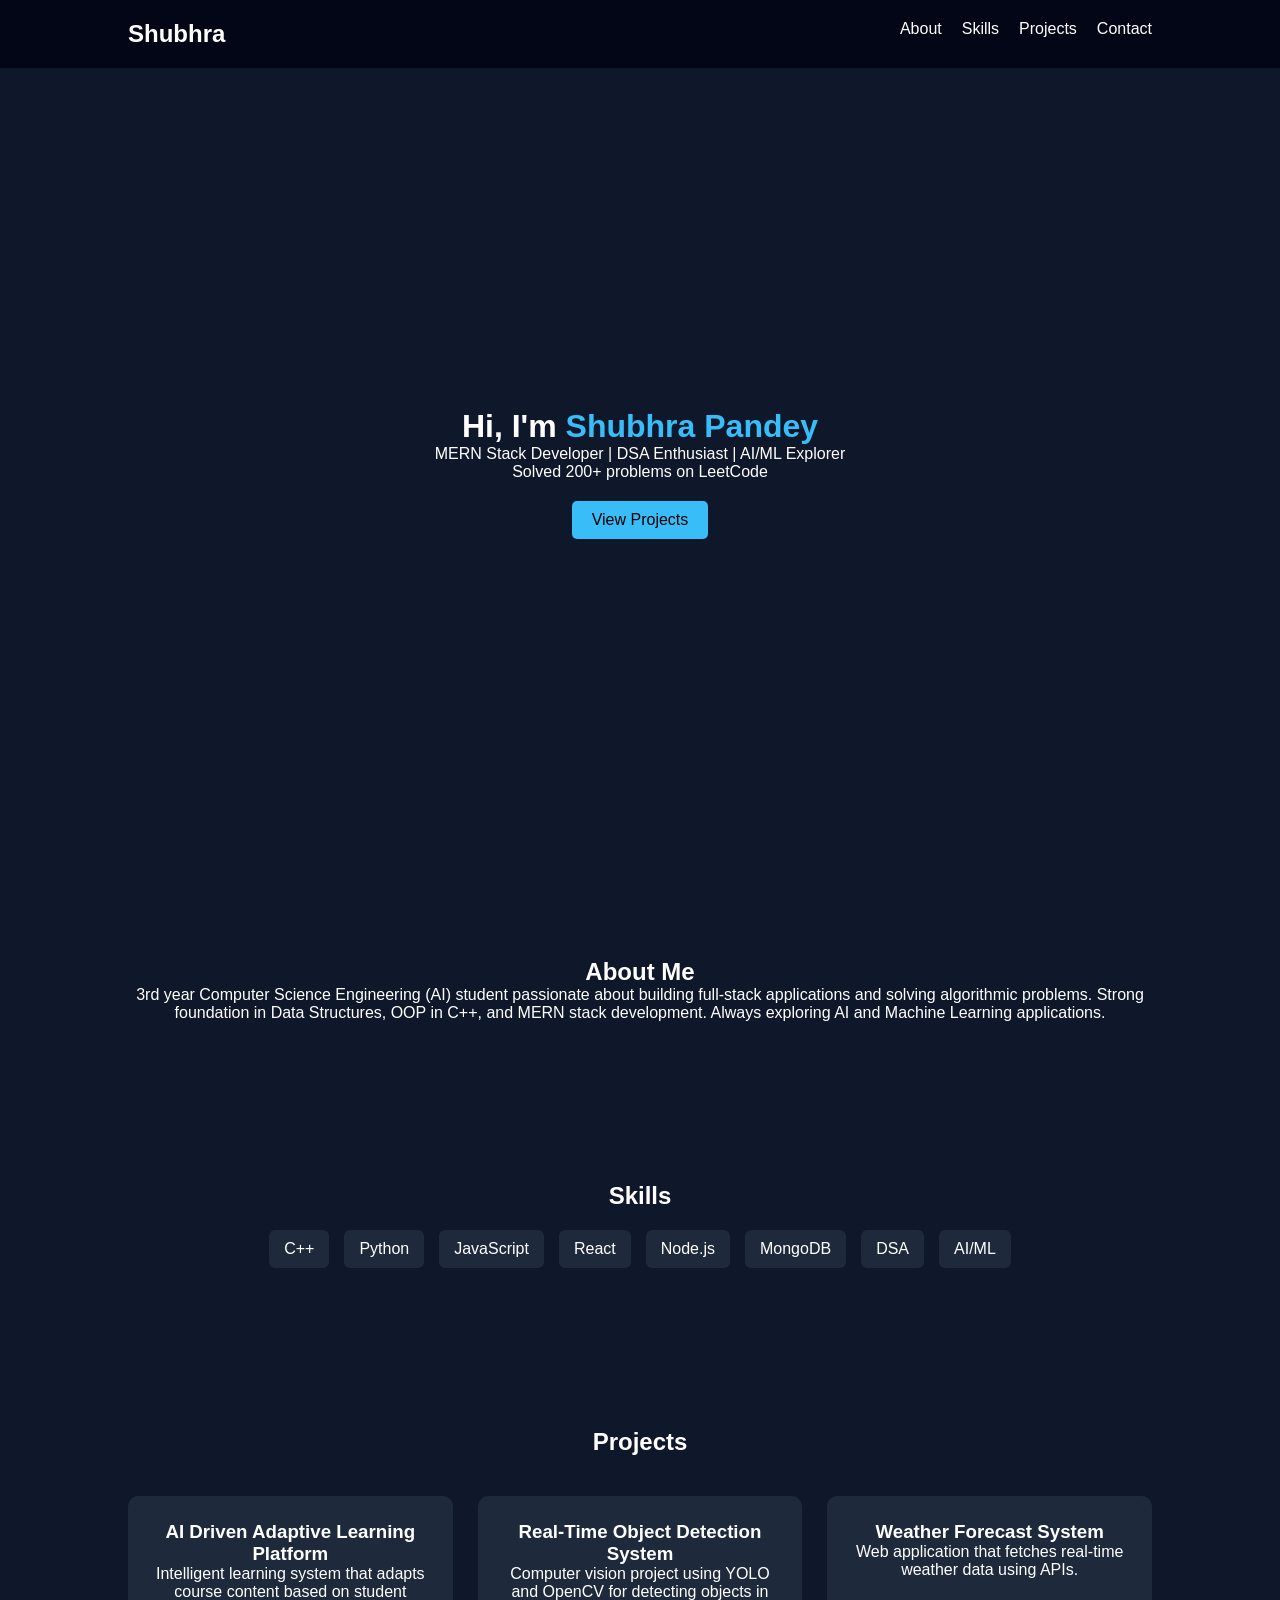
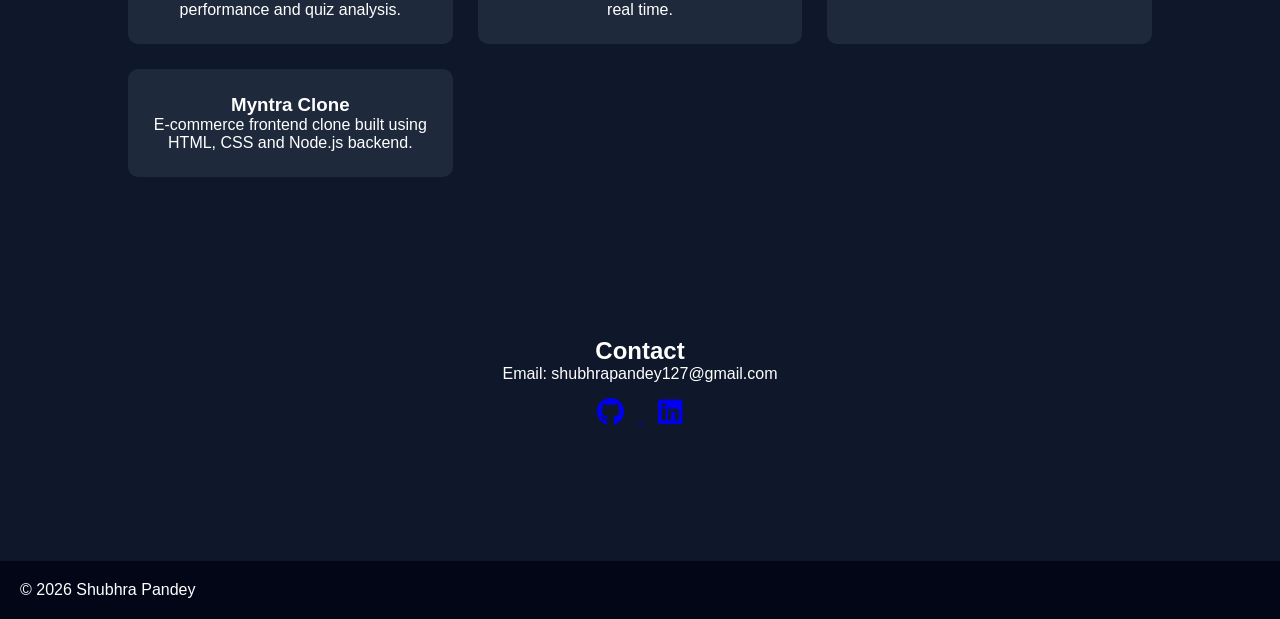
==== index.html @ e40221e8 "Initial portfolio commit" ====
<!DOCTYPE html>
<html lang="en">

<head>

<meta charset="UTF-8">
<meta name="viewport" content="width=device-width, initial-scale=1.0">

<title>Shubhra Pandey | Portfolio</title>

<link rel="stylesheet" href="style.css">

<link rel="stylesheet"
href="https://cdnjs.cloudflare.com/ajax/libs/font-awesome/6.5.0/css/all.min.css">

</head>

<body>

<nav>
<h2 class="logo">Shubhra</h2>

<ul>
<li><a href="#about">About</a></li>
<li><a href="#skills">Skills</a></li>
<li><a href="#projects">Projects</a></li>
<li><a href="#contact">Contact</a></li>
</ul>

</nav>

<header class="hero">

<h1>Hi, I'm <span>Shubhra Pandey</span></h1>

<p>MERN Stack Developer | DSA Enthusiast | AI/ML Explorer</p>

<p>Solved 200+ problems on LeetCode</p>

<a class="btn" href="#projects">View Projects</a>

</header>

<section id="about">

<h2>About Me</h2>

<p>

3rd year Computer Science Engineering (AI) student passionate about
building full-stack applications and solving algorithmic problems.

Strong foundation in Data Structures, OOP in C++, and MERN stack
development. Always exploring AI and Machine Learning applications.

</p>

</section>

<section id="skills">

<h2>Skills</h2>

<div class="skills">

<span>C++</span>
<span>Python</span>
<span>JavaScript</span>
<span>React</span>
<span>Node.js</span>
<span>MongoDB</span>
<span>DSA</span>
<span>AI/ML</span>

</div>

</section>

<section id="projects">

<h2>Projects</h2>

<div class="projects">

<div class="card">

<h3>AI Driven Adaptive Learning Platform</h3>

<p>

Intelligent learning system that adapts course content based on
student performance and quiz analysis.

</p>

</div>

<div class="card">

<h3>Real-Time Object Detection System</h3>

<p>

Computer vision project using YOLO and OpenCV for detecting
objects in real time.

</p>

</div>

<div class="card">

<h3>Weather Forecast System</h3>

<p>

Web application that fetches real-time weather data using APIs.

</p>

</div>

<div class="card">

<h3>Myntra Clone</h3>

<p>

E-commerce frontend clone built using HTML, CSS and Node.js backend.

</p>

</div>

</div>

</section>

<section id="contact">

<h2>Contact</h2>

<p>Email: shubhrapandey127@gmail.com</p>

<div class="icons">

<a href="https://github.com/shubhra-0108">
<i class="fab fa-github"></i>
</a>

<a href="https://www.linkedin.com/in/shubhra-pandey-0605382a3">
<i class="fab fa-linkedin"></i>
</a>

</div>

</section>

<footer>

<p>© 2026 Shubhra Pandey</p>

</footer>

<script src="script.js"></script>

</body>
</html>
---- style.css ----
*{
margin:0;
padding:0;
box-sizing:border-box;
font-family:Arial;
}

body{
background:#0f172a;
color:white;
}

nav{
display:flex;
justify-content:space-between;
padding:20px 10%;
background:#020617;
}

nav ul{
display:flex;
gap:20px;
list-style:none;
}

nav a{
color:white;
text-decoration:none;
}

.hero{
height:90vh;
display:flex;
flex-direction:column;
justify-content:center;
align-items:center;
text-align:center;
}

.hero span{
color:#38bdf8;
}

.btn{
margin-top:20px;
padding:10px 20px;
background:#38bdf8;
color:black;
border-radius:5px;
text-decoration:none;
}

section{
padding:80px 10%;
text-align:center;
}

.skills{
display:flex;
flex-wrap:wrap;
gap:15px;
justify-content:center;
margin-top:20px;
}

.skills span{
background:#1e293b;
padding:10px 15px;
border-radius:6px;
}

.projects{
display:grid;
grid-template-columns:repeat(auto-fit,minmax(250px,1fr));
gap:25px;
margin-top:40px;
}

.card{
background:#1e293b;
padding:25px;
border-radius:10px;
transition:0.3s;
}

.card:hover{
transform:translateY(-8px);
}

.icons i{
font-size:28px;
margin:15px;
}

footer{
background:#020617;
padding:20px;
margin-top:40px;
}
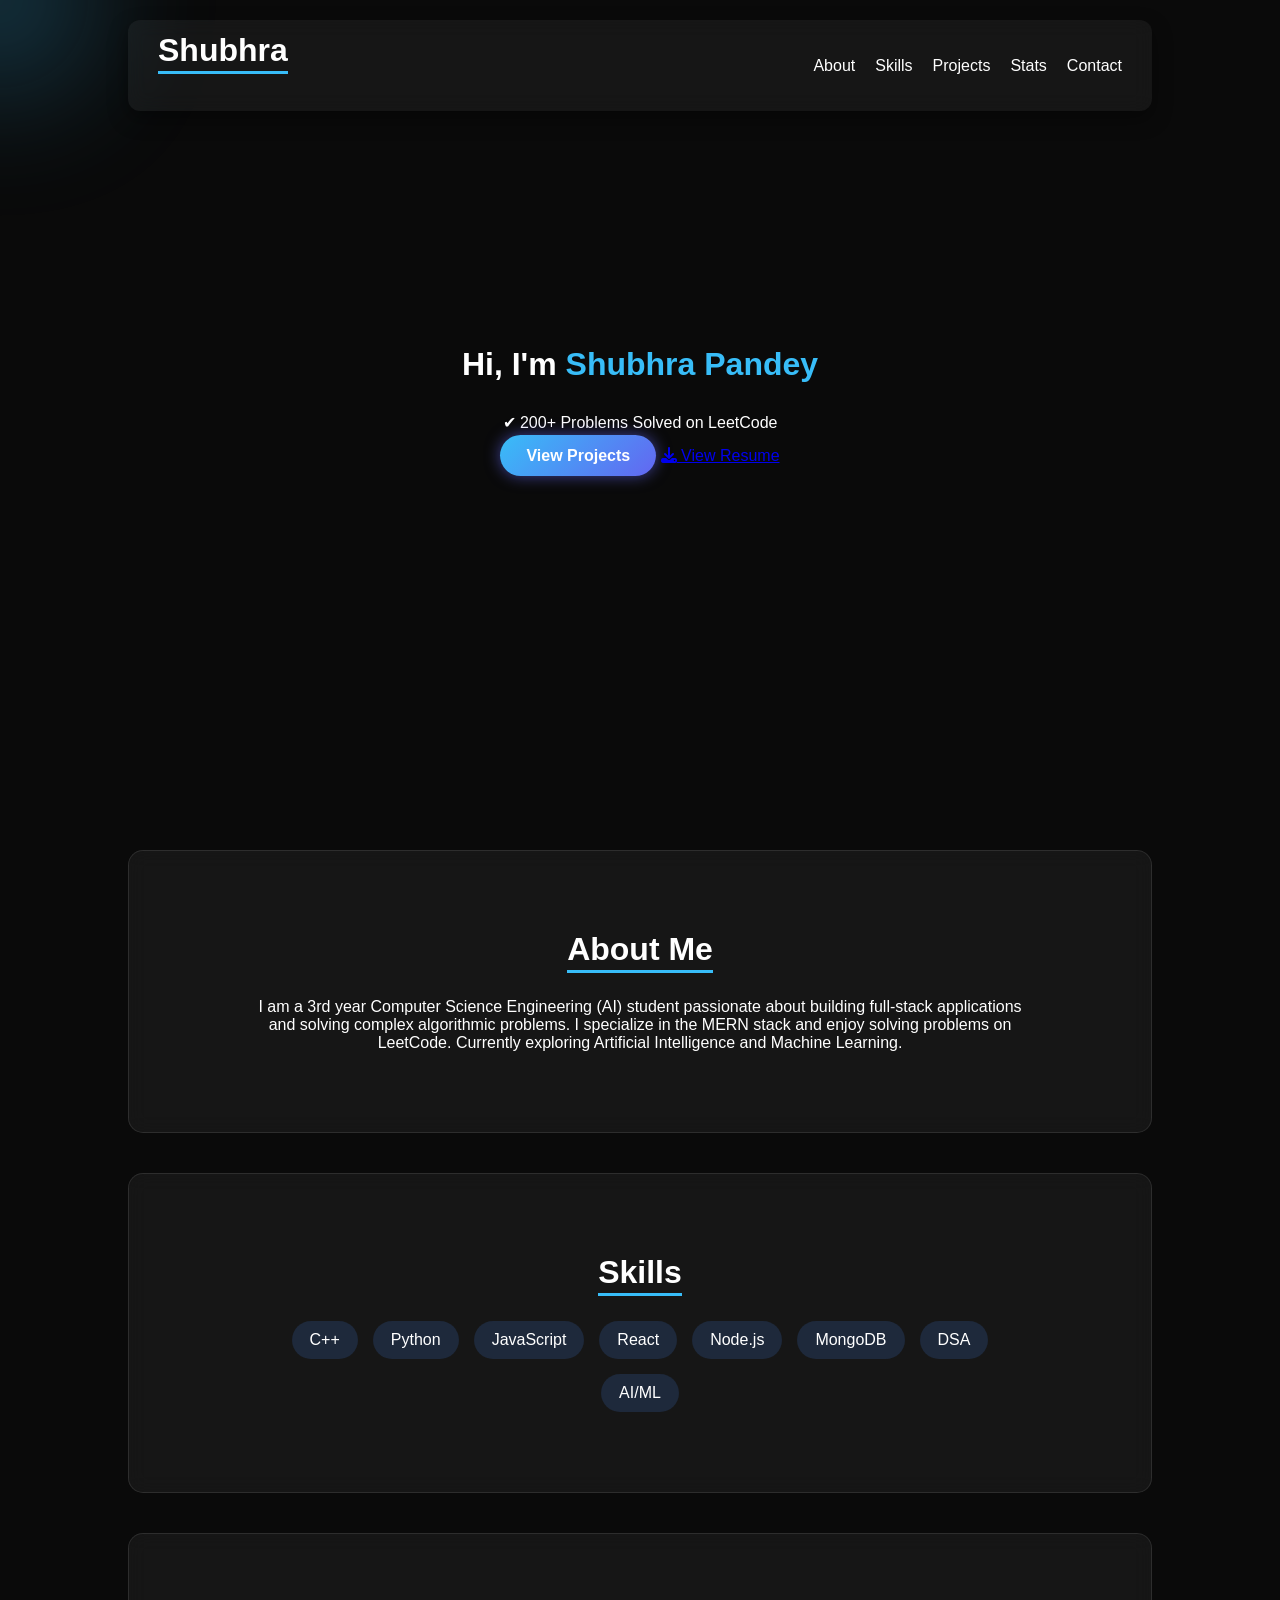
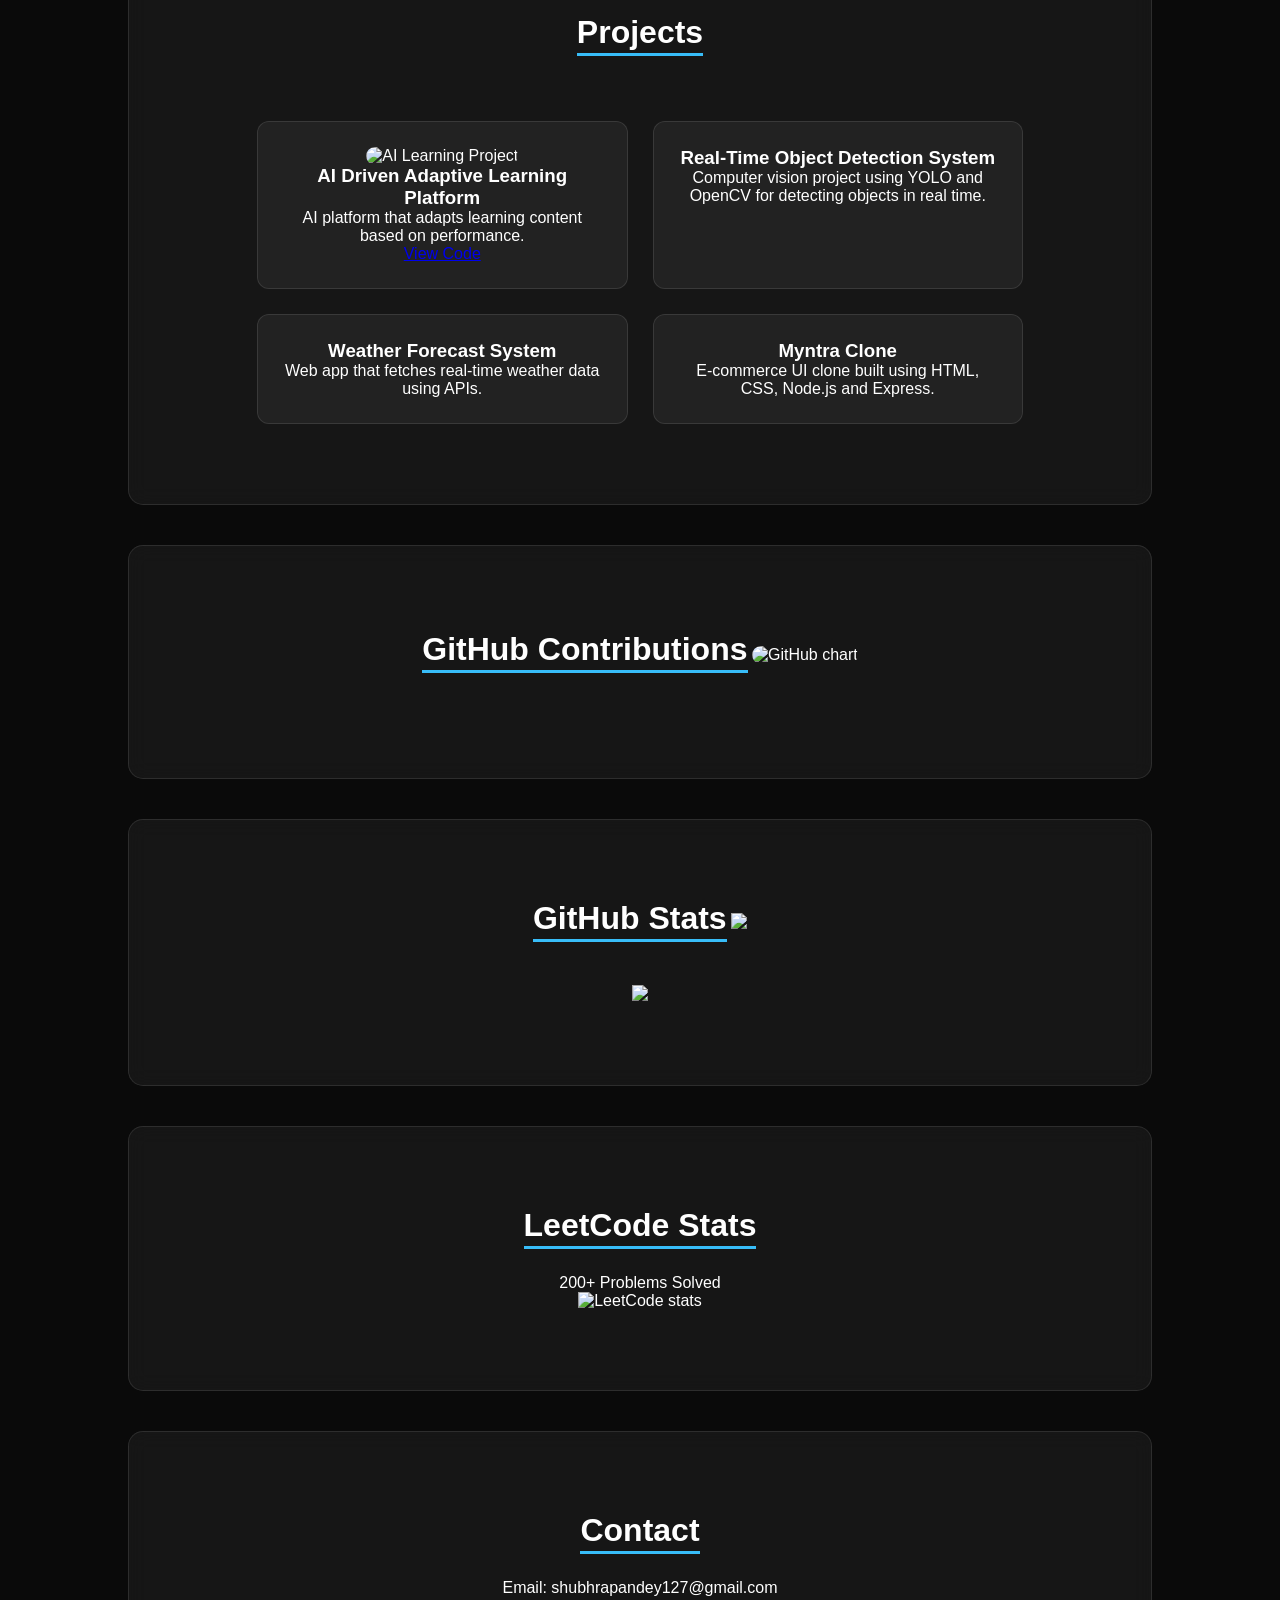
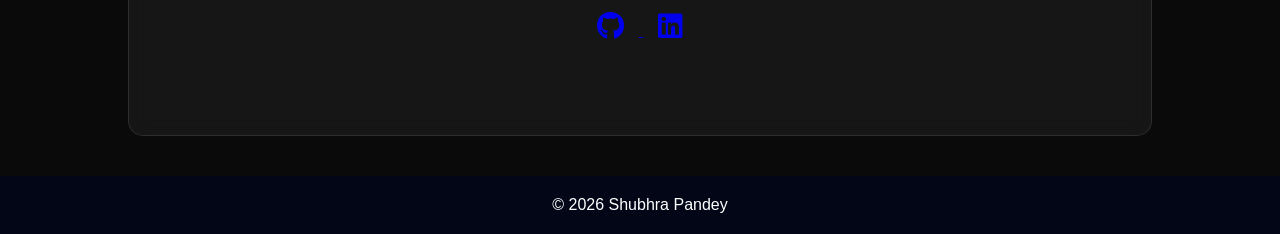
==== commit 20d6b218: "Updated portfolio design and fixes" ====
--- a/index.html
+++ b/index.html
@@ -13,49 +13,90 @@
 <link rel="stylesheet"
 href="https://cdnjs.cloudflare.com/ajax/libs/font-awesome/6.5.0/css/all.min.css">
 
+<!-- ScrollReveal -->
+<script src="https://unpkg.com/scrollreveal"></script>
+
+<!-- Tilt Effect -->
+<script src="https://cdnjs.cloudflare.com/ajax/libs/vanilla-tilt/1.7.0/vanilla-tilt.min.js"></script>
+
+<!-- Typed JS -->
+<script src="https://cdn.jsdelivr.net/npm/typed.js@2.0.12"></script>
+
+<!-- Particles -->
+<script src="https://cdn.jsdelivr.net/npm/particles.js"></script>
+
 </head>
 
 <body>
 
+<div class="cursor-glow"></div>
+
+<div id="particles-js"></div>
+
+<!-- NAVBAR -->
+
 <nav>
+
 <h2 class="logo">Shubhra</h2>
 
-<ul>
+<div class="hamburger" id="hamburger">
+<span></span>
+<span></span>
+<span></span>
+</div>
+
+<ul id="nav-menu">
+
 <li><a href="#about">About</a></li>
 <li><a href="#skills">Skills</a></li>
 <li><a href="#projects">Projects</a></li>
+<li><a href="#stats">Stats</a></li>
 <li><a href="#contact">Contact</a></li>
+
 </ul>
 
 </nav>
 
+<!-- HERO -->
+
 <header class="hero">
 
 <h1>Hi, I'm <span>Shubhra Pandey</span></h1>
 
-<p>MERN Stack Developer | DSA Enthusiast | AI/ML Explorer</p>
-
-<p>Solved 200+ problems on LeetCode</p>
-
-<a class="btn" href="#projects">View Projects</a>
+<p><span id="typing"></span></p>
+
+<p>✔ 200+ Problems Solved on LeetCode</p>
+
+<div class="hero-buttons">
+
+<a href="#projects" class="btn">View Projects</a>
+
+<a href="resume.html" class="btn2">
+<i class="fa fa-download"></i> View Resume
+</a>
+
+</div>
 
 </header>
 
+<!-- ABOUT -->
+
 <section id="about">
 
 <h2>About Me</h2>
 
 <p>
-
-3rd year Computer Science Engineering (AI) student passionate about
-building full-stack applications and solving algorithmic problems.
-
-Strong foundation in Data Structures, OOP in C++, and MERN stack
-development. Always exploring AI and Machine Learning applications.
-
-</p>
-
-</section>
+I am a 3rd year Computer Science Engineering (AI) student passionate
+about building full-stack applications and solving complex algorithmic
+problems.
+
+I specialize in the MERN stack and enjoy solving problems on LeetCode.
+Currently exploring Artificial Intelligence and Machine Learning.
+</p>
+
+</section>
+
+<!-- SKILLS -->
 
 <section id="skills">
 
@@ -76,65 +117,102 @@
 
 </section>
 
+<!-- PROJECTS -->
+
 <section id="projects">
 
 <h2>Projects</h2>
 
 <div class="projects">
 
-<div class="card">
+<div class="project-card tilt">
+
+<img src="assets/ai-learning.png" alt="AI Learning Project" class="project-img">
 
 <h3>AI Driven Adaptive Learning Platform</h3>
 
 <p>
-
-Intelligent learning system that adapts course content based on
-student performance and quiz analysis.
-
-</p>
-
-</div>
-
-<div class="card">
+AI platform that adapts learning content based on performance.
+</p>
+
+<a href="https://github.com/shubhra-0108/Ai-driven-adaptive-learning-ecosystem">
+View Code
+</a>
+
+</div>
+
+<div class="project-card">
 
 <h3>Real-Time Object Detection System</h3>
 
 <p>
-
-Computer vision project using YOLO and OpenCV for detecting
-objects in real time.
-
-</p>
-
-</div>
-
-<div class="card">
+Computer vision project using YOLO and OpenCV for detecting objects
+in real time.
+</p>
+
+</div>
+
+<div class="project-card">
 
 <h3>Weather Forecast System</h3>
 
 <p>
-
-Web application that fetches real-time weather data using APIs.
-
-</p>
-
-</div>
-
-<div class="card">
+Web app that fetches real-time weather data using APIs.
+</p>
+
+</div>
+
+<div class="project-card">
 
 <h3>Myntra Clone</h3>
 
 <p>
-
-E-commerce frontend clone built using HTML, CSS and Node.js backend.
-
-</p>
-
-</div>
-
-</div>
-
-</section>
+E-commerce UI clone built using HTML, CSS, Node.js and Express.
+</p>
+
+</div>
+
+</div>
+
+</section>
+
+<!-- GITHUB -->
+
+<section id="github">
+
+<h2>GitHub Contributions</h2>
+
+<img src="https://ghchart.rshah.org/shubhra-0108" alt="GitHub chart">
+
+</section>
+
+<!-- STATS -->
+
+<section id="stats">
+
+<h2>GitHub Stats</h2>
+
+<img src="https://github-readme-stats.vercel.app/api?username=shubhra-0108&show_icons=true&theme=tokyonight">
+
+<br><br>
+
+<img src="https://github-readme-stats.vercel.app/api/top-langs/?username=shubhra-0108&layout=compact&theme=tokyonight">
+
+</section>
+
+<!-- LEETCODE -->
+
+<section id="leetcode">
+
+<h2>LeetCode Stats</h2>
+
+<p>200+ Problems Solved</p>
+
+<img src="https://leetcard.jacoblin.cool/Shubhra_0108?theme=dark&font=baloo" alt="LeetCode stats">
+
+</section>
+
+<!-- CONTACT -->
 
 <section id="contact">
 
@@ -162,6 +240,44 @@
 
 </footer>
 
+<!-- PARTICLES -->
+
+<script>
+
+particlesJS("particles-js", {
+
+particles: {
+number: { value: 80 },
+size: { value: 3 },
+move: { speed: 2 },
+line_linked: { enable: true }
+}
+
+});
+
+</script>
+
+<!-- TYPING -->
+
+<script>
+
+var typed = new Typed("#typing", {
+
+strings: [
+"MERN Stack Developer",
+"AI / ML Explorer",
+"DSA Enthusiast",
+"200+ LeetCode Problems Solved"
+],
+
+typeSpeed:60,
+backSpeed:40,
+loop:true
+
+});
+
+</script>
+
 <script src="script.js"></script>
 
 </body>
--- a/style.css
+++ b/style.css
@@ -2,19 +2,42 @@
 margin:0;
 padding:0;
 box-sizing:border-box;
-font-family:Arial;
+font-family:Arial, sans-serif;
 }
 
 body{
-background:#0f172a;
+background:#0a0a0a;
 color:white;
 }
 
+/* Particles Background */
+
+#particles-js{
+position:fixed;
+top:0;
+left:0;
+width:100%;
+height:100%;
+z-index:-1;
+}
+
+/* Navbar */
+
 nav{
+position:fixed;
+top:20px;
+left:50%;
+transform:translateX(-50%);
+width:80%;
 display:flex;
 justify-content:space-between;
-padding:20px 10%;
-background:#020617;
+align-items:center;
+padding:12px 30px;
+background:rgba(255,255,255,0.05);
+backdrop-filter:blur(10px);
+border-radius:12px;
+box-shadow:0 8px 20px rgba(0,0,0,0.4);
+z-index:1000;
 }
 
 nav ul{
@@ -26,7 +49,14 @@
 nav a{
 color:white;
 text-decoration:none;
-}
+transition:0.3s;
+}
+
+nav a:hover{
+color:#38bdf8;
+}
+
+/* Hero */
 
 .hero{
 height:90vh;
@@ -35,39 +65,71 @@
 justify-content:center;
 align-items:center;
 text-align:center;
+gap:15px;
 }
 
 .hero span{
 color:#38bdf8;
 }
 
+/* Buttons */
+
 .btn{
-margin-top:20px;
-padding:10px 20px;
-background:#38bdf8;
-color:black;
-border-radius:5px;
+padding:12px 26px;
+border-radius:30px;
+background:linear-gradient(135deg,#38bdf8,#6366f1);
+color:white;
+font-weight:600;
 text-decoration:none;
-}
+transition:0.3s;
+box-shadow:0 0 15px rgba(99,102,241,0.6);
+}
+
+.btn:hover{
+transform:translateY(-3px);
+box-shadow:
+0 0 10px #6366f1,
+0 0 25px #6366f1,
+0 0 50px #6366f1;
+}
+
+/* Sections */
 
 section{
+background:rgba(255,255,255,0.05);
+backdrop-filter:blur(10px);
+border:1px solid rgba(255,255,255,0.1);
+border-radius:15px;
+margin:40px 10%;
 padding:80px 10%;
 text-align:center;
 }
+
+/* Skills */
 
 .skills{
 display:flex;
 flex-wrap:wrap;
 gap:15px;
 justify-content:center;
-margin-top:20px;
 }
 
 .skills span{
 background:#1e293b;
-padding:10px 15px;
-border-radius:6px;
-}
+padding:10px 18px;
+border-radius:20px;
+transition:0.3s;
+cursor:pointer;
+}
+
+.skills span:hover{
+background:#38bdf8;
+color:black;
+transform:translateY(-5px) scale(1.08);
+box-shadow:0 0 15px #38bdf8;
+}
+
+/* Projects */
 
 .projects{
 display:grid;
@@ -76,24 +138,138 @@
 margin-top:40px;
 }
 
-.card{
-background:#1e293b;
+.project-card{
+background:rgba(255,255,255,0.05);
+border:1px solid rgba(255,255,255,0.1);
 padding:25px;
+border-radius:12px;
+transition:0.35s;
+}
+
+.project-card:hover{
+transform:translateY(-8px);
+box-shadow:
+0 0 15px rgba(56,189,248,0.6),
+0 10px 25px rgba(0,0,0,0.5);
+}
+
+.project-img{
+width:100%;
 border-radius:10px;
-transition:0.3s;
-}
-
-.card:hover{
-transform:translateY(-8px);
-}
+transition:0.4s;
+}
+
+.project-card:hover .project-img{
+transform:scale(1.05);
+}
+
+/* GitHub */
+
+#github img{
+width:100%;
+max-width:800px;
+margin-top:20px;
+border-radius:10px;
+}
+
+/* Icons */
 
 .icons i{
 font-size:28px;
 margin:15px;
-}
+cursor:pointer;
+transition:0.3s;
+}
+
+.icons i:hover{
+color:#38bdf8;
+transform:scale(1.2);
+}
+
+/* Footer */
 
 footer{
 background:#020617;
 padding:20px;
 margin-top:40px;
+text-align:center;
+}
+
+/* Headings */
+
+h2{
+font-size:32px;
+margin-bottom:30px;
+position:relative;
+display:inline-block;
+}
+
+h2::after{
+content:'';
+width:100%;
+height:3px;
+background:#38bdf8;
+position:absolute;
+bottom:-5px;
+left:0;
+}
+
+/* Smooth Scroll */
+
+html{
+scroll-behavior:smooth;
+}
+
+/* Cursor Glow */
+
+.cursor-glow{
+position:fixed;
+width:220px;
+height:220px;
+background:radial-gradient(circle,#38bdf8 0%, transparent 70%);
+pointer-events:none;
+border-radius:50%;
+filter:blur(70px);
+opacity:0.6;
+transform:translate(-50%,-50%);
+z-index:-1;
+transition:transform 0.08s linear;
+}
+
+/* Mobile Responsive */
+
+@media (max-width:768px){
+
+nav{
+width:95%;
+padding:10px 20px;
+}
+
+.hero{
+height:80vh;
+padding:20px;
+}
+
+.hero h1{
+font-size:2rem;
+}
+
+section{
+margin:20px 5%;
+padding:40px 5%;
+}
+
+.projects{
+grid-template-columns:1fr;
+}
+
+.skills{
+gap:10px;
+}
+
+.skills span{
+padding:8px 12px;
+font-size:14px;
+}
+
 }
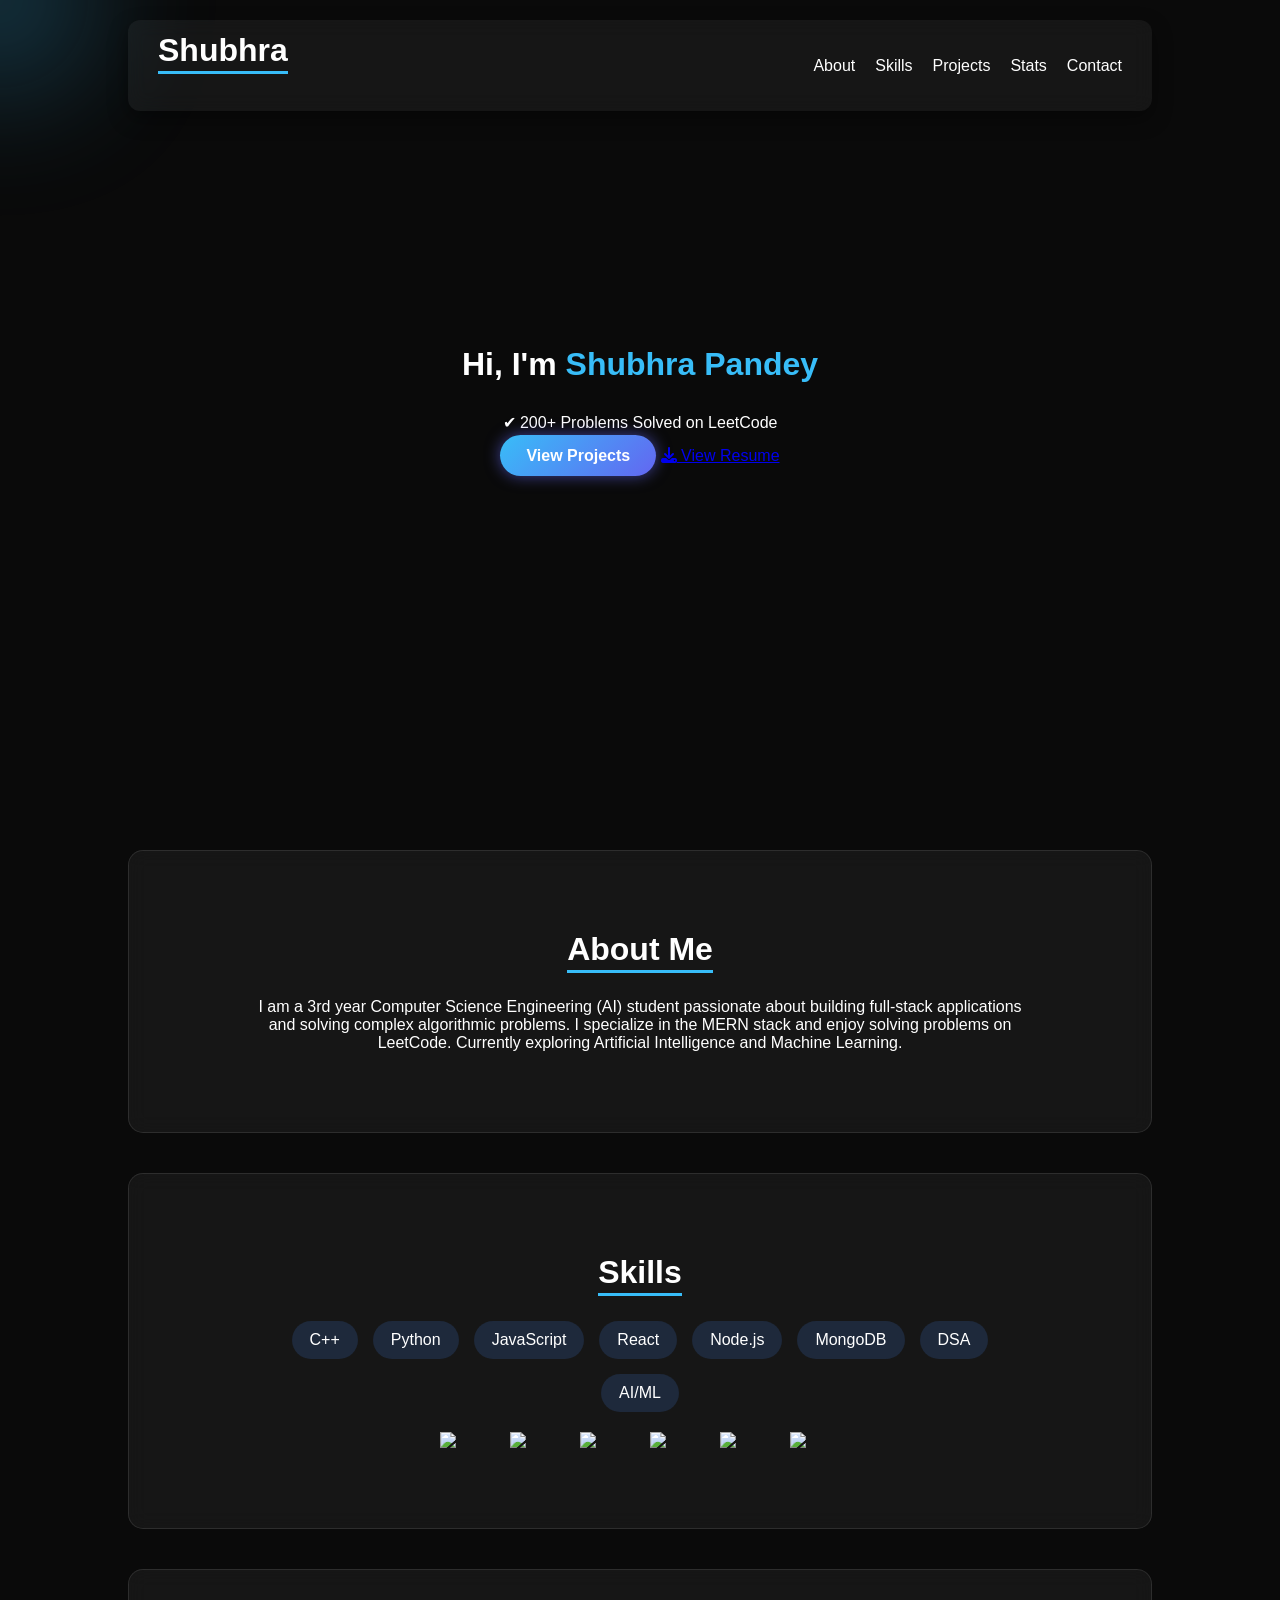
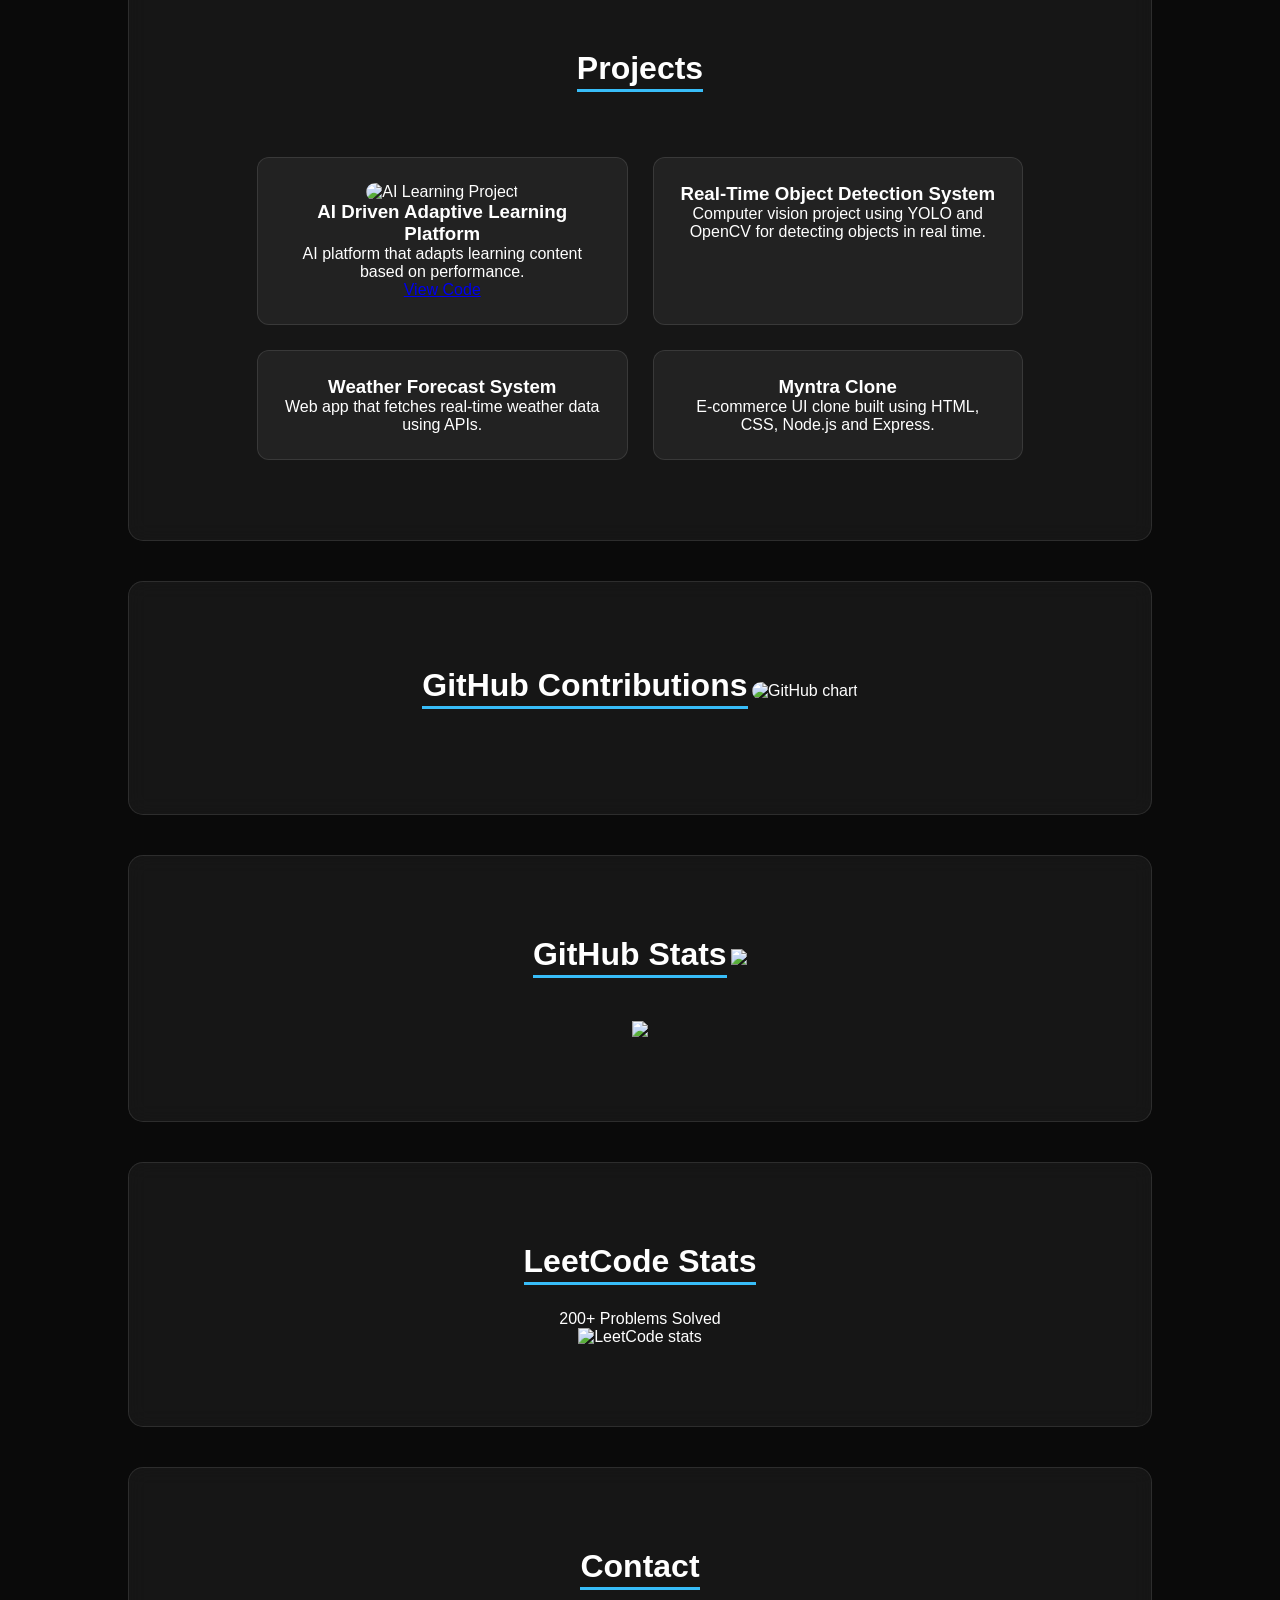
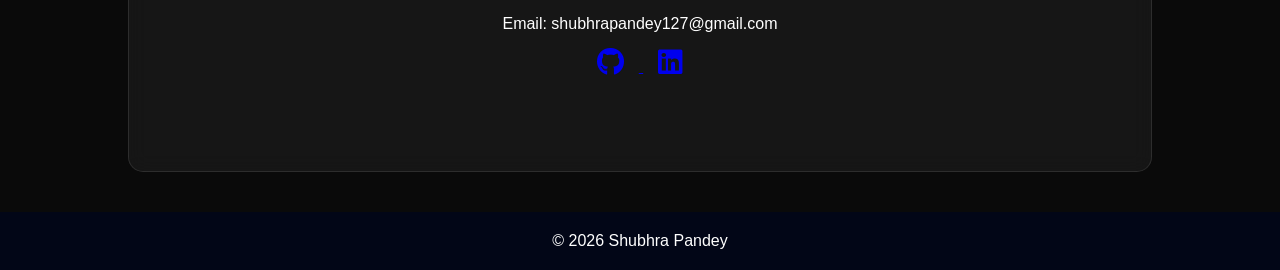
==== commit b60acff0: "Added UI improvements" ====
--- a/index.html
+++ b/index.html
@@ -114,6 +114,16 @@
 <span>AI/ML</span>
 
 </div>
+<div class="skills-icons">
+
+<img src="https://skillicons.dev/icons?i=cpp" />
+<img src="https://skillicons.dev/icons?i=python" />
+<img src="https://skillicons.dev/icons?i=js" />
+<img src="https://skillicons.dev/icons?i=react" />
+<img src="https://skillicons.dev/icons?i=nodejs" />
+<img src="https://skillicons.dev/icons?i=mongodb" />
+
+</div>
 
 </section>
 
--- a/style.css
+++ b/style.css
@@ -272,4 +272,20 @@
 font-size:14px;
 }
 
+}
+.skills-icons{
+display:flex;
+justify-content:center;
+flex-wrap:wrap;
+gap:20px;
+margin-top:20px;
+}
+
+.skills-icons img{
+width:50px;
+transition:0.3s;
+}
+
+.skills-icons img:hover{
+transform:scale(1.2);
 }
